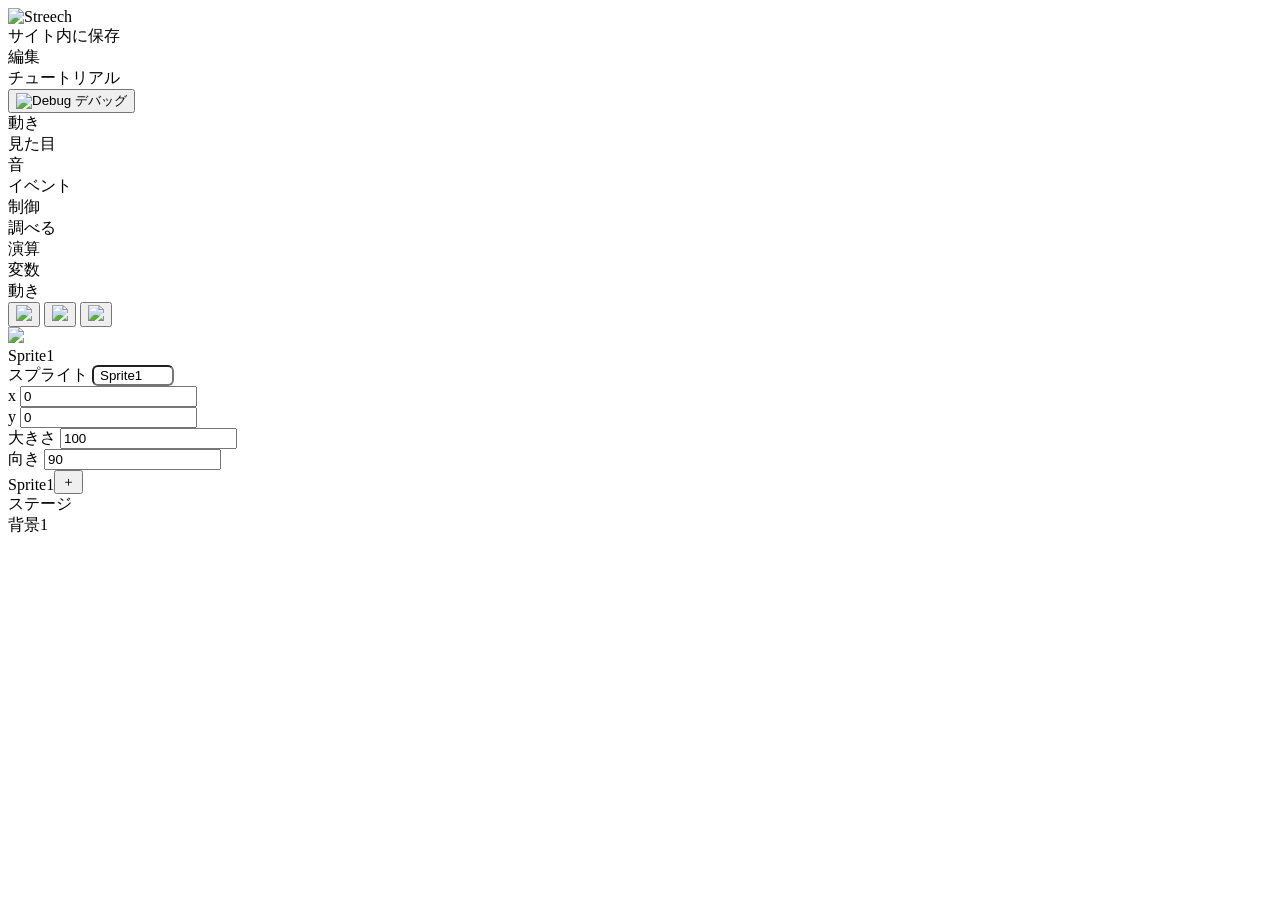
==== index.html @ 67aeca96 "Add initial HTML structure for Streech Editor" ====
<!DOCTYPE html>
<html lang="ja">
<head>
  <meta charset="UTF-8">
  <meta name="viewport" content="width=device-width, initial-scale=1.0">
  <title>Streech Editor</title>
  <link rel="stylesheet" href="./style.css">
</head>
<body>

  <!-- 🟢 ナビゲーションバー -->
  <header>
    <div class="header-left">
      <div class="logo-container">
        <img src="./streechlogo.svg" alt="Streech" class="logo-image">
      </div>
      <div class="menu-item" id="site-save-action">サイト内に保存</div>
      <div class="menu-item">編集</div>
      <div class="menu-item">チュートリアル</div>
    </div>
    <div class="header-right">
      <button id="debug-btn" class="nav-debug-btn" title="デバッグ起動">
        <img src="./Debug.svg" alt="Debug" class="nav-debug-img">
        <span>デバッグ</span>
      </button>
    </div>
  </header>

  <!-- メイン領域 -->
  <div id="main-container">
    <section id="blockly-section">
      <div class="category-sidebar">
        <div class="category-item active" data-category="motion"><div class="circle" style="background: #4C97FF;"></div>動き</div>
        <div class="category-item" data-category="looks"><div class="circle" style="background: #9966FF;"></div>見た目</div>
        <div class="category-item" data-category="sound"><div class="circle" style="background: #D65CD6;"></div>音</div>
        <div class="category-item" data-category="events"><div class="circle" style="background: #FFD000;"></div>イベント</div>
        <div class="category-item" data-category="control"><div class="circle" style="background: #FFAB19;"></div>制御</div>
        <div class="category-item" data-category="sensing"><div class="circle" style="background: #4CBFE6;"></div>調べる</div>
        <div class="category-item" data-category="operators"><div class="circle" style="background: #59C059;"></div>演算</div>
        <div class="category-item" data-category="variables"><div class="circle" style="background: #FF8C1A;"></div>変数</div>
      </div>

      <!-- ブロックパレット -->
      <div class="block-palette">
        <div id="palette-title" class="palette-header">動き</div>
        <div class="palette-scroll-container">
          <div class="category-group motion-group" id="group-motion"></div>
          <div class="category-group looks-group" id="group-looks" style="display: none;"></div>
          <div class="category-group sound-group" id="group-sound" style="display: none;"></div>
          <div class="category-group events-group" id="group-events" style="display: none;"></div>
          <div class="category-group control-group" id="group-control" style="display: none;"></div>
          <div class="category-group sensing-group" id="group-sensing" style="display: none;"></div>
          <div class="category-group operators-group" id="group-operators" style="display: none;"></div>
          <div class="category-group variables-group" id="group-variables" style="display: none;"></div>
        </div>
      </div>

      <!-- 中央ワークスペース -->
      <div class="block-workspace" id="streech-workspace"></div>
    </section>
    
    <!-- 右側サイドバー -->
    <section id="sidebar-section">
      <div class="stage-header">
        <div class="control-bar">
          <button id="run-btn" class="control-btn"><img src="./flag.svg" class="control-img"></button>
          <button id="pause-btn" class="control-btn"><img src="./Stop2.svg" class="control-img"></button>
          <button id="stop-btn" class="control-btn"><img src="./Stop.svg" class="control-img"></button>
        </div>
      </div>
      <div id="stage-area">
        <div id="canvas-mock">
          <div id="active-sprite-container" class="view-sprite1">
            <img src="./public/Streech-nago-cat-a.svg" class="sprite-image">
            <div class="sprite-name-badge">Sprite1</div>
          </div>
        </div>
      </div>
      <div id="asset-manager">
        <div class="asset-info-bar">
          <div class="info-item">スプライト <input type="text" class="info-input" id="sprite-name-input" value="Sprite1" style="width:70px; border-radius:6px; text-align:left; padding-left:6px;"></div>
          <div class="info-item">x <input type="text" class="info-input" id="sprite-x-input" value="0"></div>
          <div class="info-item">y <input type="text" class="info-input" id="sprite-y-input" value="0"></div>
          <div class="info-item">大きさ <input type="text" class="info-input" id="sprite-size-input" value="100"></div>
          <div class="info-item">向き <input type="text" class="info-input" id="sprite-dir-input" value="90"></div>
        </div>
        <div class="manager-panes">
          <div class="sprites-pane-wrapper" style="display: flex; flex: 1; align-items: flex-end; position: relative;">
            <div class="sprites-pane" id="sprites-list-container">
              <div class="asset-card active" data-sprite-id="1">
                <div class="asset-icon-placeholder" style="background: rgba(76, 151, 255, 0.1);"></div>
                <span>Sprite1</span>
              </div>
            </div>
            <button id="add-sprite-btn" class="add-asset-circle-btn" title="新規追加">＋</button>
          </div>
          <div class="stage-pane"><span>ステージ</span><div class="stage-card"><div class="stage-icon-placeholder"></div><span>背景1</span></div></div>
        </div>
      </div>
    </section>
  </div>

  <script type="module" src="./main.js"></script>
</body>
</html>
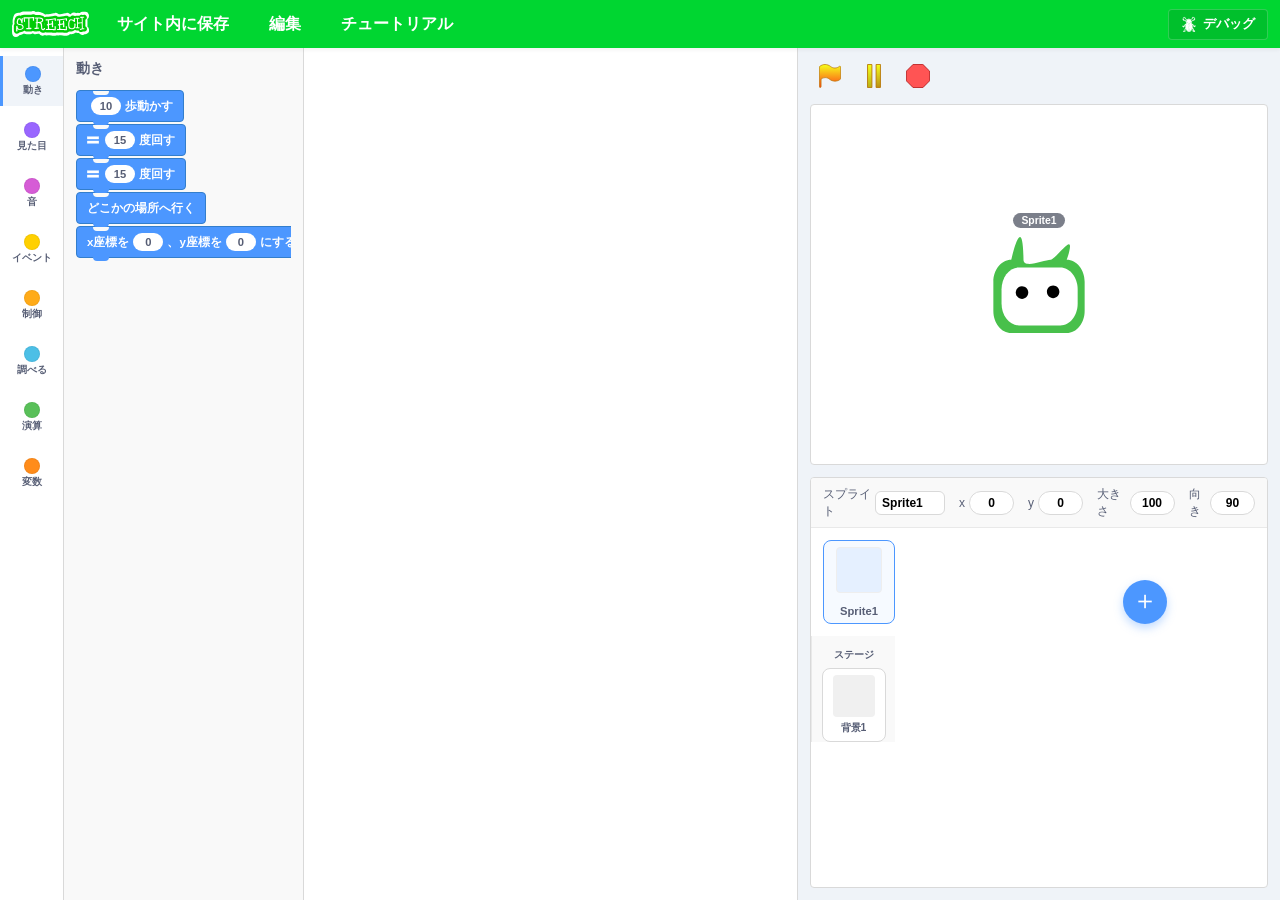
==== commit badca133: "Update index.html" ====
--- a/index.html
+++ b/index.html
@@ -8,7 +8,7 @@
 </head>
 <body>
 
-  <!-- 🟢 ナビゲーションバー -->
+  <!-- ナビゲーションバー -->
   <header>
     <div class="header-left">
       <div class="logo-container">
@@ -29,6 +29,7 @@
   <!-- メイン領域 -->
   <div id="main-container">
     <section id="blockly-section">
+      <!-- 左端のカテゴリ選択縦帯 -->
       <div class="category-sidebar">
         <div class="category-item active" data-category="motion"><div class="circle" style="background: #4C97FF;"></div>動き</div>
         <div class="category-item" data-category="looks"><div class="circle" style="background: #9966FF;"></div>見た目</div>
@@ -44,14 +45,65 @@
       <div class="block-palette">
         <div id="palette-title" class="palette-header">動き</div>
         <div class="palette-scroll-container">
-          <div class="category-group motion-group" id="group-motion"></div>
-          <div class="category-group looks-group" id="group-looks" style="display: none;"></div>
-          <div class="category-group sound-group" id="group-sound" style="display: none;"></div>
-          <div class="category-group events-group" id="group-events" style="display: none;"></div>
-          <div class="category-group control-group" id="group-control" style="display: none;"></div>
-          <div class="category-group sensing-group" id="group-sensing" style="display: none;"></div>
-          <div class="category-group operators-group" id="group-operators" style="display: none;"></div>
-          <div class="category-group variables-group" id="group-variables" style="display: none;"></div>
+          
+          <!-- 動き -->
+          <div class="category-group motion-group" id="group-motion">
+            <div class="streech-block block-motion" draggable="true"><input type="text" class="block-input" value="10" size="2"><span>歩動かす</span></div>
+            <div class="streech-block block-motion" draggable="true"><img src="./Stop2.svg" class="block-arrow-icon" style="transform: rotate(90deg); filter: brightness(0) invert(1); width:12px; height:12px; margin-right:2px;"><input type="text" class="block-input" value="15" size="2"><span>度回す</span></div>
+            <div class="streech-block block-motion" draggable="true"><img src="./Stop2.svg" class="block-arrow-icon" style="transform: scaleX(-1) rotate(90deg); filter: brightness(0) invert(1); width:12px; height:12px; margin-right:2px;"><input type="text" class="block-input" value="15" size="2"><span>度回す</span></div>
+            <div class="streech-block block-motion" draggable="true"><span>どこかの場所へ行く</span></div>
+            <div class="streech-block block-motion" draggable="true"><span>x座標を</span><input type="text" class="block-input" value="0" size="2"><span>、y座標を</span><input type="text" class="block-input" value="0" size="2"><span>にする</span></div>
+          </div>
+
+          <!-- 見た目 -->
+          <div class="category-group looks-group" id="group-looks" style="display: none;">
+            <div class="streech-block block-looks" draggable="true"><span>こんにちは！と</span><input type="text" class="block-input" value="2" size="2"><span>秒言う</span></div>
+            <div class="streech-block block-looks" draggable="true"><span>こんにちは！と言う</span></div>
+            <div class="streech-block block-looks" draggable="true"><span>次のコスチュームにする</span></div>
+            <div class="streech-block block-looks" draggable="true"><span>表示する</span></div>
+            <div class="streech-block block-looks" draggable="true"><span>隠す</span></div>
+          </div>
+
+          <!-- 音 -->
+          <div class="category-group sound-group" id="group-sound" style="display: none;">
+            <div class="streech-block block-sound" draggable="true"><span>終わるまで音を鳴らす</span></div>
+            <div class="streech-block block-sound" draggable="true"><span>音を止める</span></div>
+          </div>
+
+          <!-- イベント -->
+          <div class="category-group events-group" id="group-events" style="display: none;">
+            <div class="streech-block block-events hat-block" draggable="true"><img src="./flag.svg" style="width:14px; height:14px; margin-right:4px;"><span>が押されたとき</span></div>
+            <div class="streech-block block-events hat-block custom-stop-hat" draggable="true"><img src="./Stop.svg" style="width:14px; height:14px; margin-right:4px;"><span>が押されたとき</span></div>
+            <div class="streech-block block-events custom-flag-trigger" draggable="true"><img src="./flag.svg" style="width:14px; height:14px; margin-right:4px;"><span>で実行したことにする</span></div>
+            <div class="streech-block block-events hat-block" draggable="true"><span>スペース キーが押されたとき</span></div>
+            <div class="streech-block block-events hat-block" draggable="true"><span>メッセージ1 を受け取ったとき</span></div>
+            <div class="streech-block block-events" draggable="true"><span>メッセージ1 を送る</span></div>
+          </div>
+
+          <!-- 制御 -->
+          <div class="category-group control-group" id="group-control" style="display: none;">
+            <div class="streech-block block-control" draggable="true"><input type="text" class="block-input" value="1" size="2"><span>秒待つ</span></div>
+            <div class="streech-block block-control wrap-block" draggable="true"><div class="wrap-header"><span>ずっと</span></div><div class="wrap-slot"></div></div>
+            <div class="streech-block block-control wrap-block" draggable="true"><div class="wrap-header"><span>もし</span><div class="hex-slot"></div><span>なら</span></div><div class="wrap-slot"></div></div>
+            <div class="streech-block block-control wrap-block" draggable="true"><div class="wrap-header"><span></span><div class="hex-slot"></div><span>まで繰り返す</span></div><div class="wrap-slot"></div></div>
+          </div>
+
+          <!-- 調べる -->
+          <div class="category-group sensing-group" id="group-sensing" style="display: none;">
+            <div class="streech-block block-sensing" draggable="true"><span>マウスのポインターに触れた</span></div>
+            <div class="streech-block block-sensing" draggable="true"><span>マウスのx</span></div>
+          </div>
+
+          <!-- 演算 -->
+          <div class="category-group operators-group" id="group-operators" style="display: none;">
+            <div class="streech-block block-operators" draggable="true"><input type="text" class="block-input" value="" size="1"><span>+</span><input type="text" class="block-input" value="" size="1"></div>
+          </div>
+
+          <!-- 変数 -->
+          <div class="category-group variables-group" id="group-variables" style="display: none;">
+            <div class="streech-block block-variables" draggable="true"><span>変数</span></div>
+          </div>
+
         </div>
       </div>
 
--- a/style.css
+++ b/style.css
@@ -0,0 +1,71 @@
+* { box-sizing: border-box; margin: 0; padding: 0; }
+body { font-family: sans-serif; background: #eff3f8; color: #575e75; height: 100vh; display: flex; flex-direction: column; overflow: hidden; user-select: none; }
+header { height: 48px; background: #00d631; padding: 0 12px; display: flex; align-items: center; justify-content: space-between; font-weight: bold; color: white; box-shadow: 0 2px 4px rgba(0,0,0,0.05); z-index: 10; }
+.header-left, .logo-container { display: flex; align-items: center; gap: 16px; height: 100%; }
+.logo-image { height: 26px; width: auto; object-fit: contain; }
+.menu-item { cursor: pointer; padding: 0 12px; display: flex; align-items: center; height: 100%; font-weight: bold; }
+.menu-item:hover { background: rgba(0, 0, 0, 0.1); border-radius: 4px; }
+.nav-debug-btn { background: rgba(0, 0, 0, 0.1); border: 1px solid rgba(255, 255, 255, 0.2); border-radius: 4px; color: white; padding: 6px 12px; font-weight: bold; font-size: 0.8rem; cursor: pointer; display: flex; align-items: center; gap: 6px; }
+.nav-debug-btn.active { background: #fff; color: #00d631; border-color: #fff; }
+.nav-debug-img { width: 16px; height: 16px; filter: brightness(0) invert(1); }
+.nav-debug-btn.active .nav-debug-img { filter: none; }
+#main-container, #blockly-section { display: flex; flex: 1; height: calc(100vh - 48px); background: #eff3f8; overflow: hidden; }
+#blockly-section { background: #fff; border-right: 1.5px solid #d9d9d9; }
+.category-sidebar { width: 64px; background: #fff; border-right: 1px solid #d9d9d9; display: flex; flex-direction: column; align-items: center; padding-top: 8px; gap: 6px; overflow-y: auto; }
+.category-item { display: flex; flex-direction: column; align-items: center; justify-content: center; font-size: 0.6rem; font-weight: bold; cursor: pointer; width: 100%; height: 50px; gap: 2px; }
+.category-item .circle { width: 16px; height: 16px; border-radius: 50%; border: 1px solid rgba(0,0,0,0.05); }
+.category-item.active { background: #f0f4f9; border-left: 3px solid #4C97FF; }
+.block-palette { width: 240px; background: #f9f9f9; border-right: 1px solid #d9d9d9; padding: 12px; display: flex; flex-direction: column; gap: 12px; }
+.palette-scroll-container { flex: 1; overflow-y: auto; display: flex; flex-direction: column; gap: 14px; padding-bottom: 20px; }
+.palette-header { font-size: 0.85rem; font-weight: bold; }
+.block-workspace { flex: 1; background: #fff; padding: 20px; position: relative; overflow: auto; }
+.streech-block { display: inline-flex; align-items: center; padding: 0 10px; height: 32px; color: white; font-size: 0.72rem; font-weight: bold; cursor: grab; position: relative; border-radius: 4px; margin-bottom: 2px; white-space: nowrap; }
+.streech-block:not(.hat-block):not(.wrap-block)::before { content: ''; position: absolute; top: 0; left: 16px; width: 16px; height: 4px; background: #f9f9f9; border-radius: 0 0 4px 4px; z-index: 2; }
+.streech-block:not(.wrap-block)::after { content: ''; position: absolute; bottom: -4px; left: 16px; width: 16px; height: 4px; background: inherit; border-radius: 0 0 4px 4px; z-index: 3; }
+.block-motion { background: #4C97FF; border: 1px solid #337ecc; }
+.block-looks { background: #9966FF; border: 1px solid #7a4ecc; }
+.block-sound { background: #D65CD6; border: 1px solid #b346b3; }
+.block-events { background: #FFD000; border: 1px solid #e6b800; color: #575e75; }
+.block-control { background: #FFAB19; border: 1px solid #e69510; }
+.block-sensing { background: #4CBFE6; border: 1px solid #2da6cc; }
+.block-operators { background: #59C059; border: 1px solid #3fa63f; }
+.block-variables { background: #FF8C1A; border: 1px solid #e67300; }
+.hat-block { border-top-left-radius: 18px 14px; border-top-right-radius: 18px 14px; height: 36px; padding-top: 2px; }
+.hat-block::before { display: none !important; }
+.wrap-block { display: flex; flex-direction: column; height: auto; padding: 0; background: none !important; border: none !important; width: 165px; align-items: flex-start; margin-bottom: 8px; }
+.wrap-header { height: 32px; background: #FFAB19; border: 1px solid #e69510; border-radius: 4px 14px 4px 4px; display: flex; align-items: center; padding: 0 10px; width: 100%; position: relative; gap: 4px; }
+.wrap-header::after { content: ''; position: absolute; bottom: -4px; left: 16px; width: 16px; height: 4px; background: #FFAB19; border-radius: 0 0 4px 4px; z-index: 3; }
+.wrap-slot { width: 100%; height: 36px; background: transparent; border-left: 14px solid #FFAB19; position: relative; box-shadow: inset 1px 0 0 rgba(0,0,0,0.05); }
+.wrap-block::after { content: ''; display: block; width: 100%; height: 16px; background: #FFAB19; border: 1px solid #e69510; border-radius: 0 4px 4px 4px; position: relative; }
+.hex-slot { width: 34px; height: 18px; background: rgba(0,0,0,0.15); border: 1px solid rgba(0,0,0,0.2); border-radius: 4px; display: inline-block; vertical-align: middle; }
+.block-input { border: none; background: white; border-radius: 10px; width: 30px; height: 18px; text-align: center; color: #575e75; font-size: 0.7rem; font-weight: bold; outline: none; margin: 0 4px; }
+#sidebar-section { width: 482px; height: 100%; display: flex; flex-direction: column; background: #eff3f8; padding: 12px; gap: 12px; }
+.stage-header, .control-bar { display: flex; align-items: center; }
+.stage-header { justify-content: flex-start; width: 100%; height: 32px; padding: 0 4px; }
+.control-bar { gap: 12px; }
+.control-btn { background: none; border: none; cursor: pointer; width: 32px; height: 32px; display: flex; align-items: center; justify-content: center; }
+.control-img { width: 24px; height: 24px; object-fit: contain; }
+#run-btn.active { filter: drop-shadow(0 0 4px rgba(0,214,49,0.6)); }
+#pause-btn.active { filter: drop-shadow(0 0 4px #FFAB19); background: rgba(255,171,25,0.15); border-radius: 50%; }
+#stage-area { width: 458px; height: 361px; background: white; border: 1px solid #d9d9d9; border-radius: 4px; display: flex; align-items: center; justify-content: center; position: relative; }
+#canvas-mock { width: 100%; height: 100%; position: relative; overflow: hidden; display: flex; align-items: center; justify-content: center; }
+#canvas-mock.paused-state { filter: brightness(0.95) contrast(0.9); }
+#canvas-mock.paused-state::after { content: 'PAUSED'; position: absolute; top: 12px; right: 12px; background: rgba(255,171,25,0.85); color: white; padding: 2px 10px; border-radius: 10px; font-size: 0.65rem; font-weight: bold; }
+#active-sprite-container { display: flex; flex-direction: column; align-items: center; justify-content: center; position: relative; }
+.view-sprite1 .sprite-image { width: 96px; height: 96px; object-fit: contain; display: block; }
+.view-sprite-custom .sprite-image { display: none; }
+.view-sprite-custom { width: 64px; height: 64px; border: 1.5px dashed #4c97ff; border-radius: 4px; background: rgba(76,151,255,0.05); color: #4c97ff; }
+.sprite-name-badge { position: absolute; top: -24px; background: rgba(15,23,42,0.55); color: white; padding: 2px 8px; border-radius: 12px; font-size: 0.65rem; font-weight: bold; white-space: nowrap; text-align: center; }
+.view-sprite-custom .sprite-name-badge { position: static; background: none; color: #4c97ff; padding: 0; font-size: 0.7rem; }
+#asset-manager { flex: 1; background: white; border: 1px solid #d9d9d9; border-radius: 4px; display: flex; flex-direction: column; overflow: hidden; position: relative; }
+.asset-info-bar { height: 50px; border-bottom: 1px solid #e9e9e9; background: #f9f9f9; display: flex; align-items: center; padding: 0 12px; font-size: 0.75rem; gap: 14px; }
+.info-item { display: flex; align-items: center; gap: 4px; text-transform: lowercase; }
+.info-input { width: 45px; height: 24px; border: 1px solid #d9d9d9; border-radius: 12px; text-align: center; background: white; font-size: 0.75rem; font-weight: bold; }
+.sprites-pane { flex: 1; padding: 12px; display: flex; flex-wrap: wrap; gap: 12px; overflow-y: auto; background: #fff; align-content: flex-start; height: 100%; padding-right: 56px; }
+.add-asset-circle-btn { position: absolute; right: 100px; bottom: 12px; width: 44px; height: 44px; background: #4C97FF; color: white; border: none; border-radius: 50%; font-size: 1.6rem; cursor: pointer; display: flex; align-items: center; justify-content: center; box-shadow: 0 4px 10px rgba(76,151,255,0.35); z-index: 20; padding-bottom: 4px; }
+.asset-card { width: 72px; height: 84px; background: white; border: 1px solid #d9d9d9; border-radius: 8px; cursor: pointer; display: flex; flex-direction: column; align-items: center; justify-content: space-between; padding: 6px; font-size: 0.7rem; font-weight: bold; transition: all 0.1s; }
+.asset-card.active { border-color: #4c97ff; background: rgba(76,151,255,0.05); }
+.asset-icon-placeholder { width: 46px; height: 46px; border-radius: 4px; background: #f9f9f9; border: 1px solid #eee; }
+.stage-pane { width: 84px; border-left: 1px solid #e9e9e9; background: #f9f9f9; display: flex; flex-direction: column; align-items: center; padding-top: 12px; gap: 6px; font-size: 0.65rem; font-weight: bold; }
+.stage-card { width: 64px; height: 74px; background: white; border: 1px solid #d9d9d9; border-radius: 8px; display: flex; flex-direction: column; align-items: center; justify-content: space-between; padding: 6px; }
+.stage-icon-placeholder { width: 42px; height: 42px; background: #f0f0f0; border-radius: 4px; }
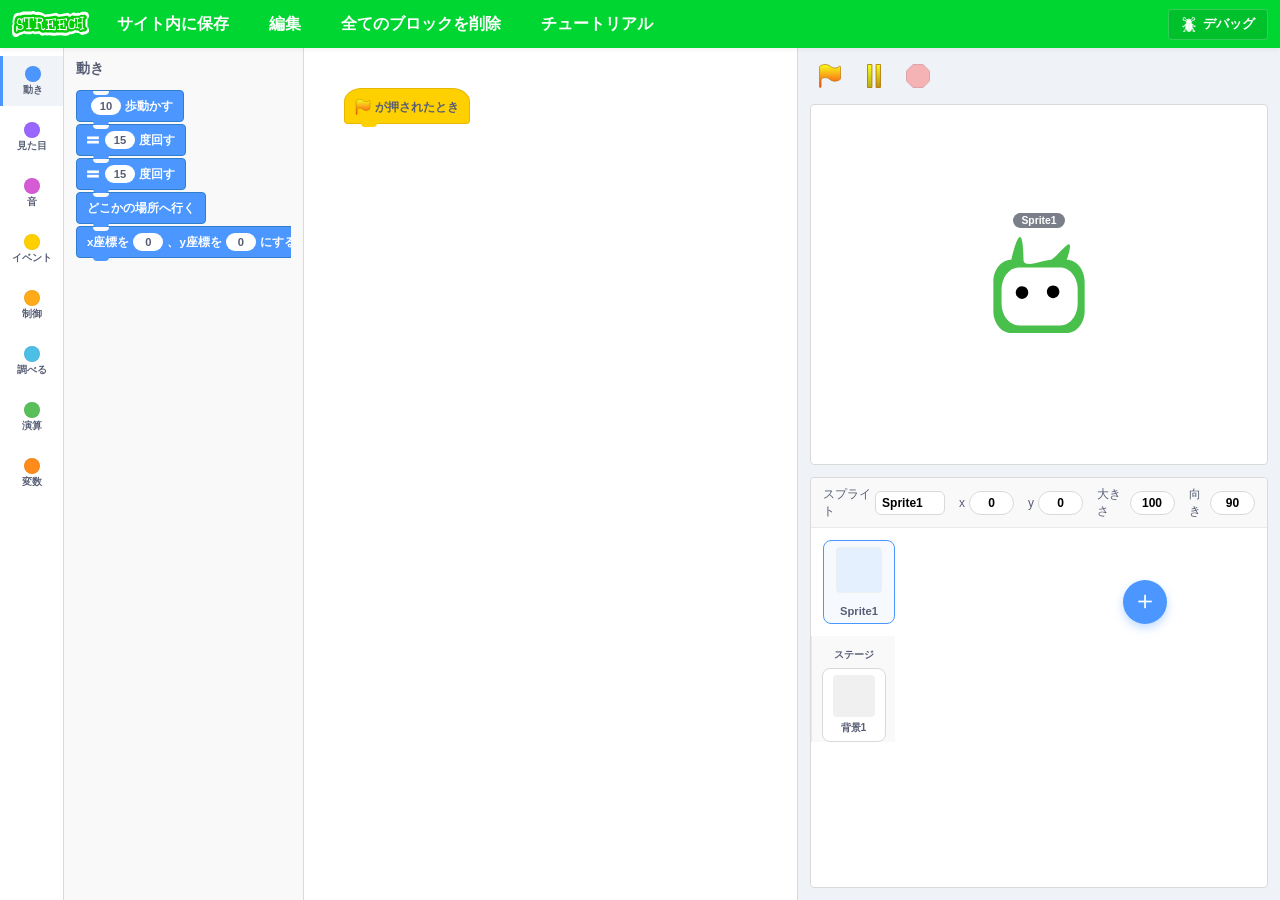
==== commit 1084c115: "Update index.html" ====
--- a/index.html
+++ b/index.html
@@ -16,6 +16,7 @@
       </div>
       <div class="menu-item" id="site-save-action">サイト内に保存</div>
       <div class="menu-item">編集</div>
+      <div class="menu-item" id="clear-all-blocks-btn">全てのブロックを削除</div>
       <div class="menu-item">チュートリアル</div>
     </div>
     <div class="header-right">
@@ -29,7 +30,6 @@
   <!-- メイン領域 -->
   <div id="main-container">
     <section id="blockly-section">
-      <!-- 左端のカテゴリ選択縦帯 -->
       <div class="category-sidebar">
         <div class="category-item active" data-category="motion"><div class="circle" style="background: #4C97FF;"></div>動き</div>
         <div class="category-item" data-category="looks"><div class="circle" style="background: #9966FF;"></div>見た目</div>
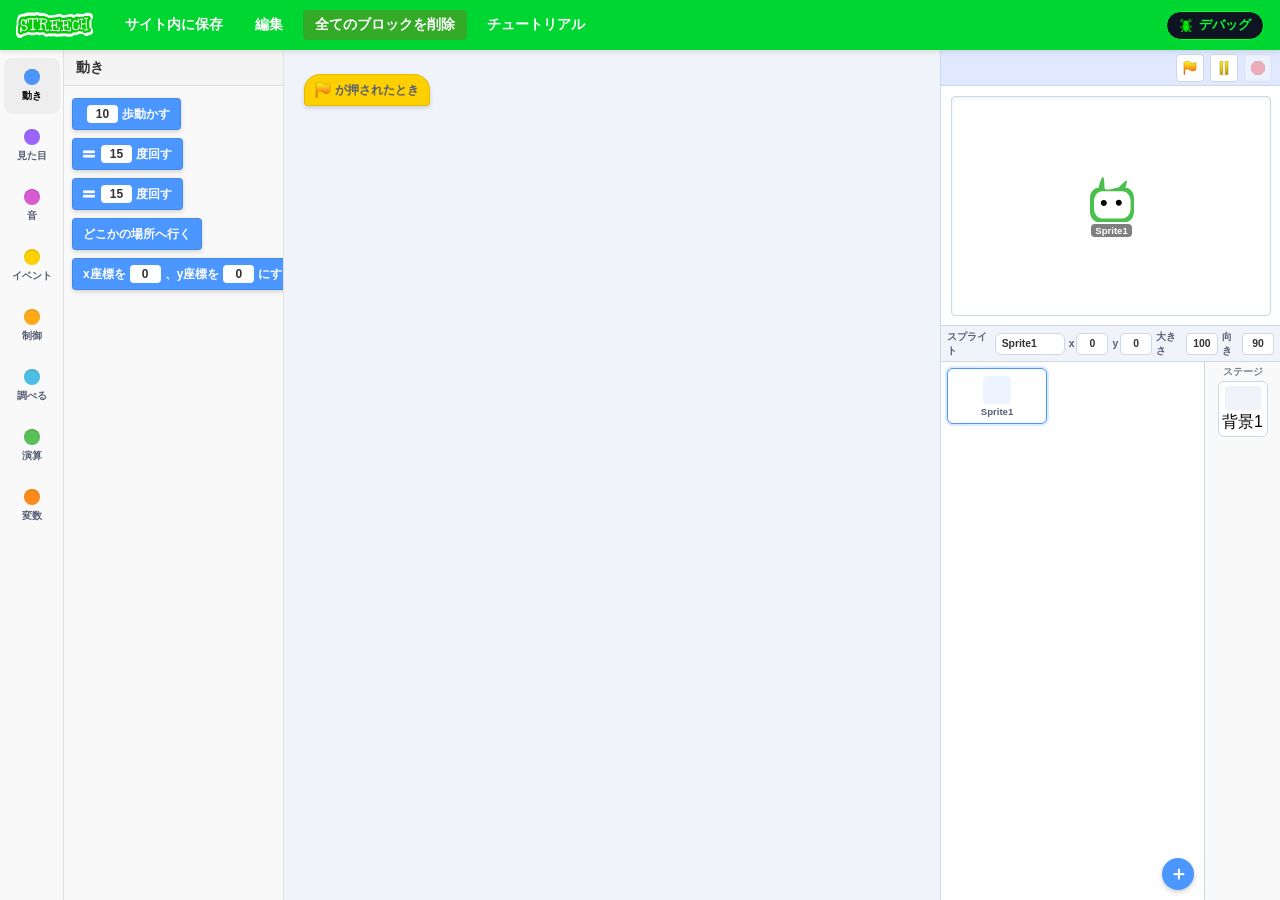
==== commit 2a649152: "Update index.html" ====
--- a/index.html
+++ b/index.html
@@ -30,6 +30,7 @@
   <!-- メイン領域 -->
   <div id="main-container">
     <section id="blockly-section">
+      <!-- 左端のカテゴリ選択縦帯 -->
       <div class="category-sidebar">
         <div class="category-item active" data-category="motion"><div class="circle" style="background: #4C97FF;"></div>動き</div>
         <div class="category-item" data-category="looks"><div class="circle" style="background: #9966FF;"></div>見た目</div>
@@ -41,67 +42,67 @@
         <div class="category-item" data-category="variables"><div class="circle" style="background: #FF8C1A;"></div>変数</div>
       </div>
 
-      <!-- ブロックパレット -->
+      <!-- ブロックパレット (draggable="true" を1文字残さず消去) -->
       <div class="block-palette">
         <div id="palette-title" class="palette-header">動き</div>
         <div class="palette-scroll-container">
           
           <!-- 動き -->
           <div class="category-group motion-group" id="group-motion">
-            <div class="streech-block block-motion" draggable="true"><input type="text" class="block-input" value="10" size="2"><span>歩動かす</span></div>
-            <div class="streech-block block-motion" draggable="true"><img src="./Stop2.svg" class="block-arrow-icon" style="transform: rotate(90deg); filter: brightness(0) invert(1); width:12px; height:12px; margin-right:2px;"><input type="text" class="block-input" value="15" size="2"><span>度回す</span></div>
-            <div class="streech-block block-motion" draggable="true"><img src="./Stop2.svg" class="block-arrow-icon" style="transform: scaleX(-1) rotate(90deg); filter: brightness(0) invert(1); width:12px; height:12px; margin-right:2px;"><input type="text" class="block-input" value="15" size="2"><span>度回す</span></div>
-            <div class="streech-block block-motion" draggable="true"><span>どこかの場所へ行く</span></div>
-            <div class="streech-block block-motion" draggable="true"><span>x座標を</span><input type="text" class="block-input" value="0" size="2"><span>、y座標を</span><input type="text" class="block-input" value="0" size="2"><span>にする</span></div>
+            <div class="streech-block block-motion"><input type="text" class="block-input" value="10" size="2"><span>歩動かす</span></div>
+            <div class="streech-block block-motion"><img src="./Stop2.svg" class="block-arrow-icon" style="transform: rotate(90deg); filter: brightness(0) invert(1); width:12px; height:12px; margin-right:2px;"><input type="text" class="block-input" value="15" size="2"><span>度回す</span></div>
+            <div class="streech-block block-motion"><img src="./Stop2.svg" class="block-arrow-icon" style="transform: scaleX(-1) rotate(90deg); filter: brightness(0) invert(1); width:12px; height:12px; margin-right:2px;"><input type="text" class="block-input" value="15" size="2"><span>度回す</span></div>
+            <div class="streech-block block-motion"><span>どこかの場所へ行く</span></div>
+            <div class="streech-block block-motion"><span>x座標を</span><input type="text" class="block-input" value="0" size="2"><span>、y座標を</span><input type="text" class="block-input" value="0" size="2"><span>にする</span></div>
           </div>
 
           <!-- 見た目 -->
           <div class="category-group looks-group" id="group-looks" style="display: none;">
-            <div class="streech-block block-looks" draggable="true"><span>こんにちは！と</span><input type="text" class="block-input" value="2" size="2"><span>秒言う</span></div>
-            <div class="streech-block block-looks" draggable="true"><span>こんにちは！と言う</span></div>
-            <div class="streech-block block-looks" draggable="true"><span>次のコスチュームにする</span></div>
-            <div class="streech-block block-looks" draggable="true"><span>表示する</span></div>
-            <div class="streech-block block-looks" draggable="true"><span>隠す</span></div>
+            <div class="streech-block block-looks"><span>こんにちは！と</span><input type="text" class="block-input" value="2" size="2"><span>秒言う</span></div>
+            <div class="streech-block block-looks"><span>こんにちは！と言う</span></div>
+            <div class="streech-block block-looks"><span>次のコスチュームにする</span></div>
+            <div class="streech-block block-looks"><span>表示する</span></div>
+            <div class="streech-block block-looks"><span>隠す</span></div>
           </div>
 
           <!-- 音 -->
           <div class="category-group sound-group" id="group-sound" style="display: none;">
-            <div class="streech-block block-sound" draggable="true"><span>終わるまで音を鳴らす</span></div>
-            <div class="streech-block block-sound" draggable="true"><span>音を止める</span></div>
+            <div class="streech-block block-sound"><span>終わるまで音を鳴らす</span></div>
+            <div class="streech-block block-sound"><span>音を止める</span></div>
           </div>
 
           <!-- イベント -->
           <div class="category-group events-group" id="group-events" style="display: none;">
-            <div class="streech-block block-events hat-block" draggable="true"><img src="./flag.svg" style="width:14px; height:14px; margin-right:4px;"><span>が押されたとき</span></div>
-            <div class="streech-block block-events hat-block custom-stop-hat" draggable="true"><img src="./Stop.svg" style="width:14px; height:14px; margin-right:4px;"><span>が押されたとき</span></div>
-            <div class="streech-block block-events custom-flag-trigger" draggable="true"><img src="./flag.svg" style="width:14px; height:14px; margin-right:4px;"><span>で実行したことにする</span></div>
-            <div class="streech-block block-events hat-block" draggable="true"><span>スペース キーが押されたとき</span></div>
-            <div class="streech-block block-events hat-block" draggable="true"><span>メッセージ1 を受け取ったとき</span></div>
-            <div class="streech-block block-events" draggable="true"><span>メッセージ1 を送る</span></div>
+            <div class="streech-block block-events hat-block"><img src="./flag.svg" style="width:14px; height:14px; margin-right:4px;"><span>が押されたとき</span></div>
+            <div class="streech-block block-events hat-block custom-stop-hat"><img src="./Stop.svg" style="width:14px; height:14px; margin-right:4px;"><span>が押されたとき</span></div>
+            <div class="streech-block block-events custom-flag-trigger"><img src="./flag.svg" style="width:14px; height:14px; margin-right:4px;"><span>で実行したことにする</span></div>
+            <div class="streech-block block-events hat-block"><span>スペース キーが押されたとき</span></div>
+            <div class="streech-block block-events hat-block"><span>メッセージ1 を受け取ったとき</span></div>
+            <div class="streech-block block-events"><span>メッセージ1 を送る</span></div>
           </div>
 
           <!-- 制御 -->
           <div class="category-group control-group" id="group-control" style="display: none;">
-            <div class="streech-block block-control" draggable="true"><input type="text" class="block-input" value="1" size="2"><span>秒待つ</span></div>
-            <div class="streech-block block-control wrap-block" draggable="true"><div class="wrap-header"><span>ずっと</span></div><div class="wrap-slot"></div></div>
-            <div class="streech-block block-control wrap-block" draggable="true"><div class="wrap-header"><span>もし</span><div class="hex-slot"></div><span>なら</span></div><div class="wrap-slot"></div></div>
-            <div class="streech-block block-control wrap-block" draggable="true"><div class="wrap-header"><span></span><div class="hex-slot"></div><span>まで繰り返す</span></div><div class="wrap-slot"></div></div>
+            <div class="streech-block block-control"><input type="text" class="block-input" value="1" size="2"><span>秒待つ</span></div>
+            <div class="streech-block block-control wrap-block"><div class="wrap-header"><span>ずっと</span></div><div class="wrap-slot"></div></div>
+            <div class="streech-block block-control wrap-block"><div class="wrap-header"><span>もし</span><div class="hex-slot"></div><span>なら</span></div><div class="wrap-slot"></div></div>
+            <div class="streech-block block-control wrap-block"><div class="wrap-header"><span></span><div class="hex-slot"></div><span>まで繰り返す</span></div><div class="wrap-slot"></div></div>
           </div>
 
           <!-- 調べる -->
           <div class="category-group sensing-group" id="group-sensing" style="display: none;">
-            <div class="streech-block block-sensing" draggable="true"><span>マウスのポインターに触れた</span></div>
-            <div class="streech-block block-sensing" draggable="true"><span>マウスのx</span></div>
+            <div class="streech-block block-sensing"><span>マウスのポインターに触れた</span></div>
+            <div class="streech-block block-sensing"><span>マウスのx</span></div>
           </div>
 
           <!-- 演算 -->
           <div class="category-group operators-group" id="group-operators" style="display: none;">
-            <div class="streech-block block-operators" draggable="true"><input type="text" class="block-input" value="" size="1"><span>+</span><input type="text" class="block-input" value="" size="1"></div>
+            <div class="streech-block block-operators"><input type="text" class="block-input" value="" size="1"><span>+</span><input type="text" class="block-input" value="" size="1"></div>
           </div>
 
           <!-- 変数 -->
           <div class="category-group variables-group" id="group-variables" style="display: none;">
-            <div class="streech-block block-variables" draggable="true"><span>変数</span></div>
+            <div class="streech-block block-variables"><span>変数</span></div>
           </div>
 
         </div>
--- a/style.css
+++ b/style.css
@@ -1,71 +1,99 @@
-* { box-sizing: border-box; margin: 0; padding: 0; }
-body { font-family: sans-serif; background: #eff3f8; color: #575e75; height: 100vh; display: flex; flex-direction: column; overflow: hidden; user-select: none; }
-header { height: 48px; background: #00d631; padding: 0 12px; display: flex; align-items: center; justify-content: space-between; font-weight: bold; color: white; box-shadow: 0 2px 4px rgba(0,0,0,0.05); z-index: 10; }
-.header-left, .logo-container { display: flex; align-items: center; gap: 16px; height: 100%; }
+/* 🛠️ Streech Editor 共通スタイル */
+* { box-sizing: border-box; margin: 0; padding: 0; -webkit-user-select: none; user-select: none; }
+body { font-family: -apple-system, BlinkMacSystemFont, "Segoe UI", Roboto, sans-serif; background: #E0E9FF; overflow: hidden; height: 100vh; display: flex; flex-direction: column; }
+
+/* 🟢 ナビゲーションバー */
+header { background: #00d631; color: white; height: 50px; display: flex; justify-content: space-between; align-items: center; padding: 0 16px; position: relative; z-index: 100; box-shadow: 0 2px 5px rgba(0,0,0,0.1); }
+.header-left, .header-right { display: flex; align-items: center; gap: 8px; }
+.logo-container { display: flex; align-items: center; margin-right: 12px; }
 .logo-image { height: 26px; width: auto; object-fit: contain; }
-.menu-item { cursor: pointer; padding: 0 12px; display: flex; align-items: center; height: 100%; font-weight: bold; }
-.menu-item:hover { background: rgba(0, 0, 0, 0.1); border-radius: 4px; }
-.nav-debug-btn { background: rgba(0, 0, 0, 0.1); border: 1px solid rgba(255, 255, 255, 0.2); border-radius: 4px; color: white; padding: 6px 12px; font-weight: bold; font-size: 0.8rem; cursor: pointer; display: flex; align-items: center; gap: 6px; }
-.nav-debug-btn.active { background: #fff; color: #00d631; border-color: #fff; }
-.nav-debug-img { width: 16px; height: 16px; filter: brightness(0) invert(1); }
-.nav-debug-btn.active .nav-debug-img { filter: none; }
-#main-container, #blockly-section { display: flex; flex: 1; height: calc(100vh - 48px); background: #eff3f8; overflow: hidden; }
-#blockly-section { background: #fff; border-right: 1.5px solid #d9d9d9; }
-.category-sidebar { width: 64px; background: #fff; border-right: 1px solid #d9d9d9; display: flex; flex-direction: column; align-items: center; padding-top: 8px; gap: 6px; overflow-y: auto; }
-.category-item { display: flex; flex-direction: column; align-items: center; justify-content: center; font-size: 0.6rem; font-weight: bold; cursor: pointer; width: 100%; height: 50px; gap: 2px; }
-.category-item .circle { width: 16px; height: 16px; border-radius: 50%; border: 1px solid rgba(0,0,0,0.05); }
-.category-item.active { background: #f0f4f9; border-left: 3px solid #4C97FF; }
-.block-palette { width: 240px; background: #f9f9f9; border-right: 1px solid #d9d9d9; padding: 12px; display: flex; flex-direction: column; gap: 12px; }
-.palette-scroll-container { flex: 1; overflow-y: auto; display: flex; flex-direction: column; gap: 14px; padding-bottom: 20px; }
-.palette-header { font-size: 0.85rem; font-weight: bold; }
-.block-workspace { flex: 1; background: #fff; padding: 20px; position: relative; overflow: auto; }
-.streech-block { display: inline-flex; align-items: center; padding: 0 10px; height: 32px; color: white; font-size: 0.72rem; font-weight: bold; cursor: grab; position: relative; border-radius: 4px; margin-bottom: 2px; white-space: nowrap; }
-.streech-block:not(.hat-block):not(.wrap-block)::before { content: ''; position: absolute; top: 0; left: 16px; width: 16px; height: 4px; background: #f9f9f9; border-radius: 0 0 4px 4px; z-index: 2; }
-.streech-block:not(.wrap-block)::after { content: ''; position: absolute; bottom: -4px; left: 16px; width: 16px; height: 4px; background: inherit; border-radius: 0 0 4px 4px; z-index: 3; }
-.block-motion { background: #4C97FF; border: 1px solid #337ecc; }
-.block-looks { background: #9966FF; border: 1px solid #7a4ecc; }
-.block-sound { background: #D65CD6; border: 1px solid #b346b3; }
-.block-events { background: #FFD000; border: 1px solid #e6b800; color: #575e75; }
-.block-control { background: #FFAB19; border: 1px solid #e69510; }
-.block-sensing { background: #4CBFE6; border: 1px solid #2da6cc; }
-.block-operators { background: #59C059; border: 1px solid #3fa63f; }
-.block-variables { background: #FF8C1A; border: 1px solid #e67300; }
-.hat-block { border-top-left-radius: 18px 14px; border-top-right-radius: 18px 14px; height: 36px; padding-top: 2px; }
-.hat-block::before { display: none !important; }
-.wrap-block { display: flex; flex-direction: column; height: auto; padding: 0; background: none !important; border: none !important; width: 165px; align-items: flex-start; margin-bottom: 8px; }
-.wrap-header { height: 32px; background: #FFAB19; border: 1px solid #e69510; border-radius: 4px 14px 4px 4px; display: flex; align-items: center; padding: 0 10px; width: 100%; position: relative; gap: 4px; }
-.wrap-header::after { content: ''; position: absolute; bottom: -4px; left: 16px; width: 16px; height: 4px; background: #FFAB19; border-radius: 0 0 4px 4px; z-index: 3; }
-.wrap-slot { width: 100%; height: 36px; background: transparent; border-left: 14px solid #FFAB19; position: relative; box-shadow: inset 1px 0 0 rgba(0,0,0,0.05); }
-.wrap-block::after { content: ''; display: block; width: 100%; height: 16px; background: #FFAB19; border: 1px solid #e69510; border-radius: 0 4px 4px 4px; position: relative; }
-.hex-slot { width: 34px; height: 18px; background: rgba(0,0,0,0.15); border: 1px solid rgba(0,0,0,0.2); border-radius: 4px; display: inline-block; vertical-align: middle; }
-.block-input { border: none; background: white; border-radius: 10px; width: 30px; height: 18px; text-align: center; color: #575e75; font-size: 0.7rem; font-weight: bold; outline: none; margin: 0 4px; }
-#sidebar-section { width: 482px; height: 100%; display: flex; flex-direction: column; background: #eff3f8; padding: 12px; gap: 12px; }
-.stage-header, .control-bar { display: flex; align-items: center; }
-.stage-header { justify-content: flex-start; width: 100%; height: 32px; padding: 0 4px; }
-.control-bar { gap: 12px; }
-.control-btn { background: none; border: none; cursor: pointer; width: 32px; height: 32px; display: flex; align-items: center; justify-content: center; }
-.control-img { width: 24px; height: 24px; object-fit: contain; }
-#run-btn.active { filter: drop-shadow(0 0 4px rgba(0,214,49,0.6)); }
-#pause-btn.active { filter: drop-shadow(0 0 4px #FFAB19); background: rgba(255,171,25,0.15); border-radius: 50%; }
-#stage-area { width: 458px; height: 361px; background: white; border: 1px solid #d9d9d9; border-radius: 4px; display: flex; align-items: center; justify-content: center; position: relative; }
-#canvas-mock { width: 100%; height: 100%; position: relative; overflow: hidden; display: flex; align-items: center; justify-content: center; }
-#canvas-mock.paused-state { filter: brightness(0.95) contrast(0.9); }
-#canvas-mock.paused-state::after { content: 'PAUSED'; position: absolute; top: 12px; right: 12px; background: rgba(255,171,25,0.85); color: white; padding: 2px 10px; border-radius: 10px; font-size: 0.65rem; font-weight: bold; }
-#active-sprite-container { display: flex; flex-direction: column; align-items: center; justify-content: center; position: relative; }
-.view-sprite1 .sprite-image { width: 96px; height: 96px; object-fit: contain; display: block; }
-.view-sprite-custom .sprite-image { display: none; }
-.view-sprite-custom { width: 64px; height: 64px; border: 1.5px dashed #4c97ff; border-radius: 4px; background: rgba(76,151,255,0.05); color: #4c97ff; }
-.sprite-name-badge { position: absolute; top: -24px; background: rgba(15,23,42,0.55); color: white; padding: 2px 8px; border-radius: 12px; font-size: 0.65rem; font-weight: bold; white-space: nowrap; text-align: center; }
-.view-sprite-custom .sprite-name-badge { position: static; background: none; color: #4c97ff; padding: 0; font-size: 0.7rem; }
-#asset-manager { flex: 1; background: white; border: 1px solid #d9d9d9; border-radius: 4px; display: flex; flex-direction: column; overflow: hidden; position: relative; }
-.asset-info-bar { height: 50px; border-bottom: 1px solid #e9e9e9; background: #f9f9f9; display: flex; align-items: center; padding: 0 12px; font-size: 0.75rem; gap: 14px; }
-.info-item { display: flex; align-items: center; gap: 4px; text-transform: lowercase; }
-.info-input { width: 45px; height: 24px; border: 1px solid #d9d9d9; border-radius: 12px; text-align: center; background: white; font-size: 0.75rem; font-weight: bold; }
-.sprites-pane { flex: 1; padding: 12px; display: flex; flex-wrap: wrap; gap: 12px; overflow-y: auto; background: #fff; align-content: flex-start; height: 100%; padding-right: 56px; }
-.add-asset-circle-btn { position: absolute; right: 100px; bottom: 12px; width: 44px; height: 44px; background: #4C97FF; color: white; border: none; border-radius: 50%; font-size: 1.6rem; cursor: pointer; display: flex; align-items: center; justify-content: center; box-shadow: 0 4px 10px rgba(76,151,255,0.35); z-index: 20; padding-bottom: 4px; }
-.asset-card { width: 72px; height: 84px; background: white; border: 1px solid #d9d9d9; border-radius: 8px; cursor: pointer; display: flex; flex-direction: column; align-items: center; justify-content: space-between; padding: 6px; font-size: 0.7rem; font-weight: bold; transition: all 0.1s; }
-.asset-card.active { border-color: #4c97ff; background: rgba(76,151,255,0.05); }
-.asset-icon-placeholder { width: 46px; height: 46px; border-radius: 4px; background: #f9f9f9; border: 1px solid #eee; }
-.stage-pane { width: 84px; border-left: 1px solid #e9e9e9; background: #f9f9f9; display: flex; flex-direction: column; align-items: center; padding-top: 12px; gap: 6px; font-size: 0.65rem; font-weight: bold; }
-.stage-card { width: 64px; height: 74px; background: white; border: 1px solid #d9d9d9; border-radius: 8px; display: flex; flex-direction: column; align-items: center; justify-content: space-between; padding: 6px; }
-.stage-icon-placeholder { width: 42px; height: 42px; background: #f0f0f0; border-radius: 4px; }
+.menu-item { font-size: 0.85rem; font-weight: bold; padding: 6px 12px; border-radius: 4px; cursor: pointer; transition: background 0.2s; }
+.menu-item:hover { background: rgba(255,255,0,0.2); }
+#clear-all-blocks-btn { background: rgba(255, 0, 0, 0.2); color: #fff; }
+#clear-all-blocks-btn:hover { background: rgba(255, 0, 0, 0.4); }
+
+.nav-debug-btn { background: #0f1423; color: #00ff33; border: 1px solid #00ff33; font-size: 0.8rem; font-weight: bold; padding: 5px 12px; border-radius: 15px; display: flex; align-items: center; gap: 6px; cursor: pointer; box-shadow: 0 0 8px rgba(0,255,51,0.2); }
+.nav-debug-img { width: 14px; height: 14px; filter: invert(57%) sepia(85%) saturate(1478%) hue-rotate(85deg) brightness(115%) contrast(124%); }
+
+/* 🧱 メインレイアウト */
+#main-container { display: flex; flex: 1; height: calc(100vh - 50px); position: relative; z-index: 10; }
+#blockly-section { display: flex; flex: 1; background: #fff; position: relative; height: 100%; z-index: 20; }
+
+/* 🗂️ カテゴリ選択縦帯 */
+.category-sidebar { width: 64px; background: #F9F9F9; border-right: 1px solid #E0E0E0; display: flex; flex-direction: column; align-items: center; padding-top: 8px; gap: 4px; z-index: 30; }
+.category-item { width: 56px; height: 56px; display: flex; flex-direction: column; align-items: center; justify-content: center; font-size: 0.65rem; color: #575E75; font-weight: bold; border-radius: 8px; cursor: pointer; gap: 4px; }
+.category-item:hover, .category-item.active { background: #EEEEEE; color: #000; }
+.category-item .circle { width: 16px; height: 16px; border-radius: 50%; box-shadow: inset 0 1px 2px rgba(0,0,0,0.15); }
+
+/* 📦 ブロックパレット */
+.block-palette { width: 220px; background: #F9F9F9; border-right: 1px solid #E0E0E0; display: flex; flex-direction: column; z-index: 30; }
+.palette-header { height: 36px; display: flex; align-items: center; padding-left: 12px; font-size: 0.85rem; font-weight: bold; color: #333; border-bottom: 1px solid #E0E0E0; background: #F4F4F4; }
+.palette-scroll-container { flex: 1; overflow-y: auto; padding: 12px 8px; display: flex; flex-direction: column; gap: 10px; }
+.category-group { width: 100%; }
+
+/* 🔮 ブロック共通デザイン */
+.streech-block { display: inline-flex; align-items: center; padding: 0 10px; height: 32px; border-radius: 4px; color: white; font-size: 0.75rem; font-weight: bold; margin-bottom: 8px; white-space: nowrap; cursor: pointer; z-index: 1000; box-shadow: 0 2px 4px rgba(0,0,0,0.15); border: 1px solid rgba(0,0,0,0.1); width: fit-content; }
+.block-input { background: white; border: none; border-radius: 4px; text-align: center; font-size: 0.75rem; font-weight: bold; margin: 0 4px; padding: 2px 4px; color: #333; pointer-events: auto; }
+
+/* 🎨 ブロックカテゴリカラー */
+.block-motion { background: #4C97FF; }
+.block-looks { background: #9966FF; }
+.block-sound { background: #D65CD6; }
+.block-events { background: #FFD000; color: #575E75; }
+.block-control { background: #FFAB19; }
+.block-sensing { background: #4CBFE6; }
+.block-operators { background: #59C059; }
+.block-variables { background: #FF8C1A; }
+.hat-block { border-top-left-radius: 16px; border-top-right-radius: 16px; }
+
+/* 🔄 ずっと・もし（C型）ブロック */
+.wrap-block { display: flex; flex-direction: column; height: auto; min-height: 56px; padding: 0; background: #FFAB19; border-radius: 4px; align-items: flex-start; width: 170px; }
+.wrap-header { display: flex; align-items: center; height: 28px; padding-left: 10px; width: 100%; }
+.wrap-slot { display: flex; flex-direction: column; background: rgba(255,255,255,0.15); min-height: 20px; width: calc(100% - 12px); margin-left: 12px; border-radius: 4px; padding: 2px; border: 1px dashed rgba(0,0,0,0.15); }
+.wrap-block::after { content: ""; height: 12px; width: 100%; background: #FFAB19; border-bottom-left-radius: 4px; border-bottom-right-radius: 4px; }
+
+/* 🖥️ 中央ワークスペース */
+.block-workspace { flex: 1; background: #F0F4FA; position: relative; overflow: auto; z-index: 40; display: flex; flex-direction: column; padding: 20px; align-items: flex-start; }
+.block-workspace.grid-mode { background-image: radial-gradient(#CBD8E6 1px, transparent 1px); background-size: 16px 16px; }
+.block-workspace.debug-mode .streech-block { border: 1px dashed red !important; box-shadow: 0 0 6px rgba(255,0,0,0.5); }
+
+/* 📐 右側ステージ・スプライトエリア */
+#sidebar-section { width: 340px; background: #F0F4FA; border-left: 1px solid #CBD8E6; display: flex; flex-direction: column; z-index: 50; }
+.stage-header { height: 36px; background: #E0E9FF; border-bottom: 1px solid #CBD8E6; display: flex; align-items: center; padding: 0 8px; justify-content: flex-end; }
+.control-bar { display: flex; gap: 6px; }
+.control-btn { width: 28px; height: 28px; background: white; border: 1px solid #CBD8E6; border-radius: 4px; display: flex; align-items: center; justify-content: center; cursor: pointer; transition: background 0.1s; }
+.control-btn:hover { background: #F0F4FA; }
+.control-btn.active { background: #ffebeb; border-color: #ff4c4c; }
+#run-btn.active { background: #e6fff0; border-color: #00d631; }
+.control-img { width: 14px; height: 14px; }
+
+#stage-area { height: 240px; background: white; display: flex; align-items: center; justify-content: center; overflow: hidden; border-bottom: 1px solid #CBD8E6; }
+#canvas-mock { width: 320px; height: 220px; background: #fff; border: 1px solid #CBD8E6; border-radius: 4px; position: relative; overflow: hidden; box-shadow: inset 0 2px 4px rgba(0,0,0,0.05); }
+#canvas-mock.paused-state { filter: brightness(0.9); }
+#canvas-mock.paused-state::after { content: "一時停止中"; position: absolute; top: 8px; right: 8px; background: rgba(0,0,0,0.6); color: white; padding: 2px 8px; border-radius: 10px; font-size: 0.65rem; font-weight: bold; }
+
+#active-sprite-container { position: absolute; left: 130px; top: 80px; display: flex; flex-direction: column; align-items: center; width: 60px; transition: transform 0.05s ease-out; }
+.sprite-image { width: 44px; height: auto; }
+.sprite-name-badge { background: rgba(0,0,0,0.5); color: white; font-size: 0.6rem; padding: 1px 4px; border-radius: 4px; margin-top: 2px; font-weight: bold; }
+
+/* 🦊 下部アセットマネージャー */
+#asset-manager { flex: 1; display: flex; flex-direction: column; background: white; }
+.asset-info-bar { height: 36px; background: #F0F4FA; border-bottom: 1px solid #CBD8E6; display: flex; align-items: center; padding: 0 6px; gap: 4px; overflow-x: auto; }
+.info-item { font-size: 0.65rem; color: #575E75; font-weight: bold; display: flex; align-items: center; gap: 2px; white-line: nowrap; }
+.info-input { width: 32px; height: 22px; border: 1px solid #CBD8E6; border-radius: 4px; text-align: center; font-size: 0.65rem; font-weight: bold; background: white; color: #333; }
+
+.manager-panes { flex: 1; display: flex; height: calc(100% - 36px); }
+.sprites-pane-wrapper { display: flex; flex: 1; align-items: flex-end; position: relative; border-right: 1px solid #CBD8E6; }
+.sprites-pane { flex: 1; height: 100%; overflow-y: auto; padding: 6px; display: grid; grid-template-columns: repeat(auto-fill, minmax(50px, 100px)); gap: 6px; align-content: flex-start; }
+.asset-card { background: white; border: 1px solid #CBD8E6; border-radius: 6px; display: flex; flex-direction: column; align-items: center; justify-content: center; padding: 4px; cursor: pointer; transition: all 0.1s; height: 56px; }
+.asset-card.active { border-color: #4C97FF; box-shadow: 0 0 0 2px rgba(76,151,255,0.2); }
+.asset-icon-placeholder { width: 28px; height: 28px; background: #F0F4FA; border-radius: 4px; margin-bottom: 2px; }
+.asset-card span { font-size: 0.6rem; font-weight: bold; color: #575E75; overflow: hidden; text-overflow: ellipsis; white-space: nowrap; max-width: 100%; }
+
+.add-asset-circle-btn { position: absolute; right: 10px; bottom: 10px; width: 32px; height: 32px; background: #4C97FF; color: white; border: none; border-radius: 50%; font-size: 1.2rem; font-weight: bold; cursor: pointer; display: flex; align-items: center; justify-content: center; box-shadow: 0 2px 5px rgba(0,0,0,0.2); z-index: 60; transition: transform 0.1s; }
+.add-asset-circle-btn:hover { transform: scale(1.05); background: #3b82f6; }
+
+.stage-pane { width: 75px; height: 100%; display: flex; flex-direction: column; align-items: center; padding-top: 4px; gap: 2px; background: #F9F9F9; }
+.stage-pane > span { font-size: 0.6rem; font-weight: bold; color: #747D8C; }
+.stage-card { width: 50px; height: 56px; background: white; border: 1px solid #CBD8E6; border-radius: 6px; display: flex; flex-direction: column; align-items: center; justify-content: center; }
+.stage-icon-placeholder { width: 36px; height: 24px; background: #F0F4FA; border-radius: 2px; margin-bottom: 2px; }
